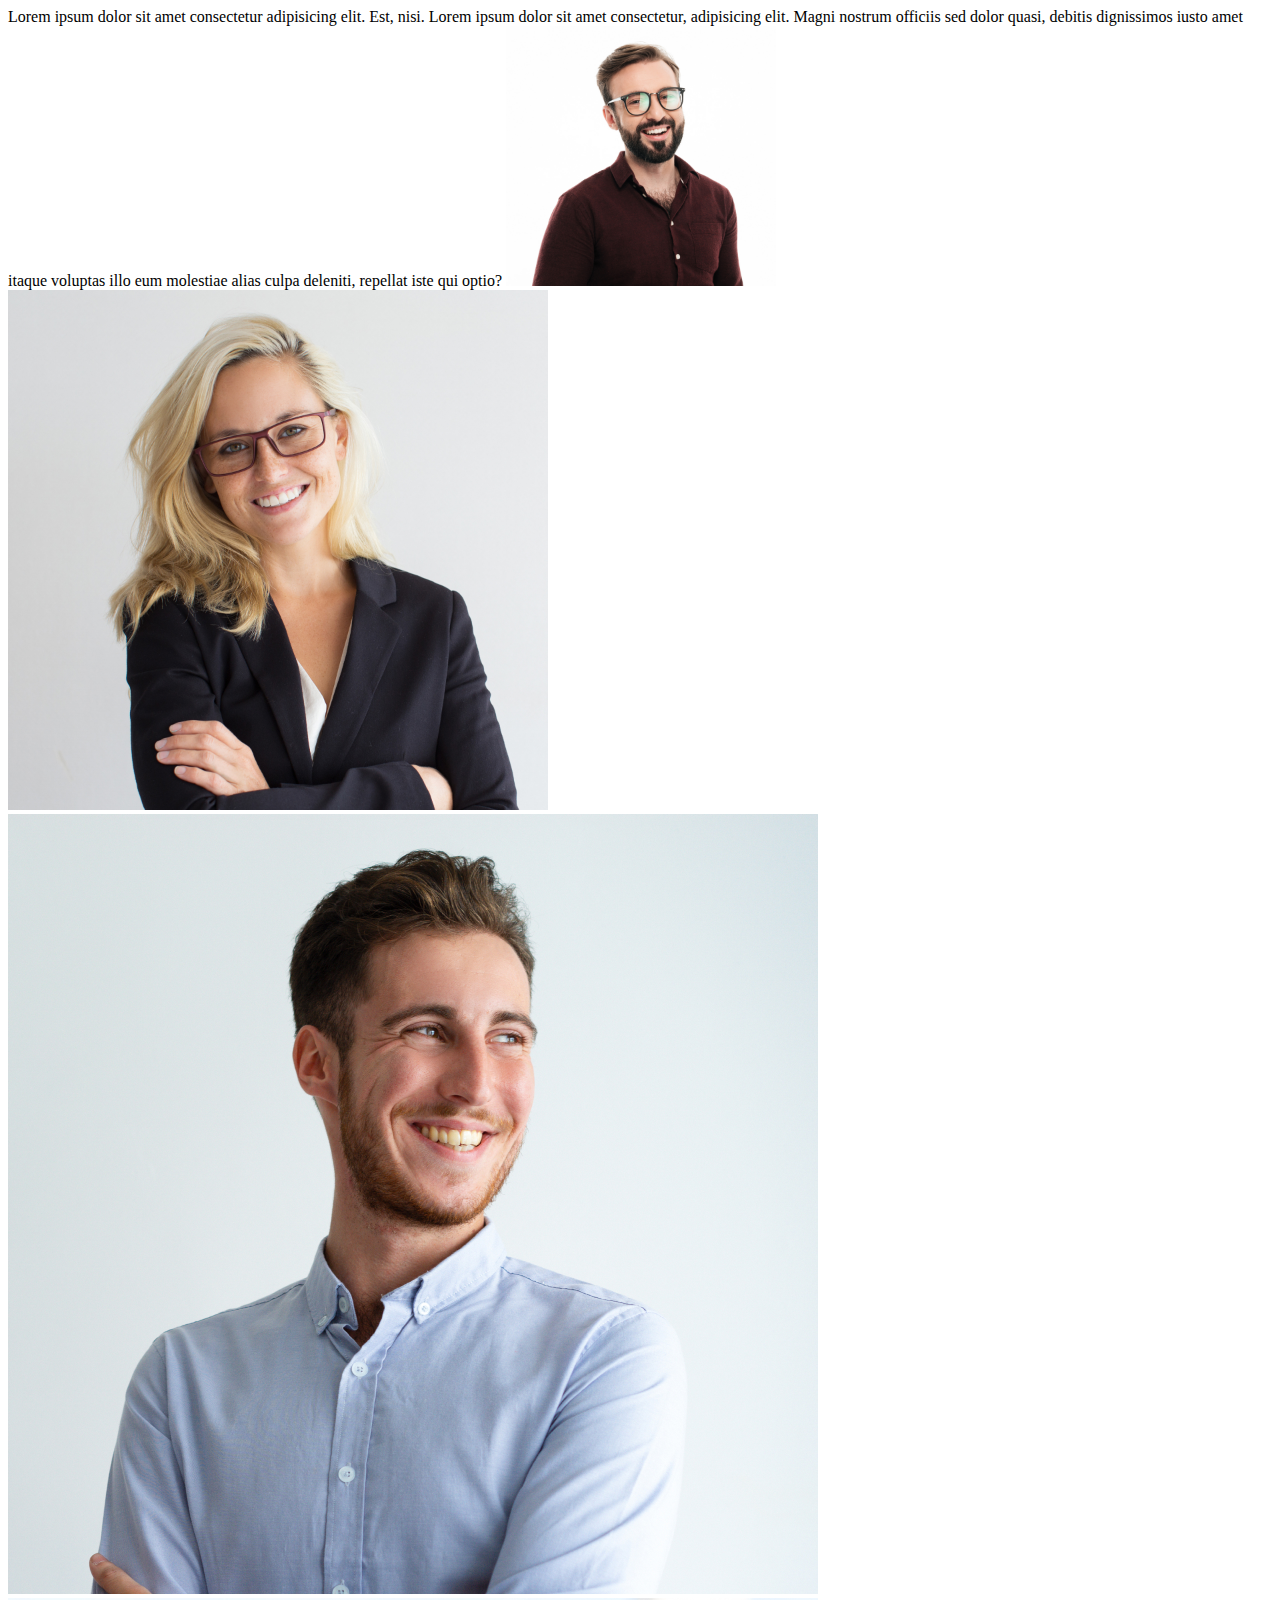
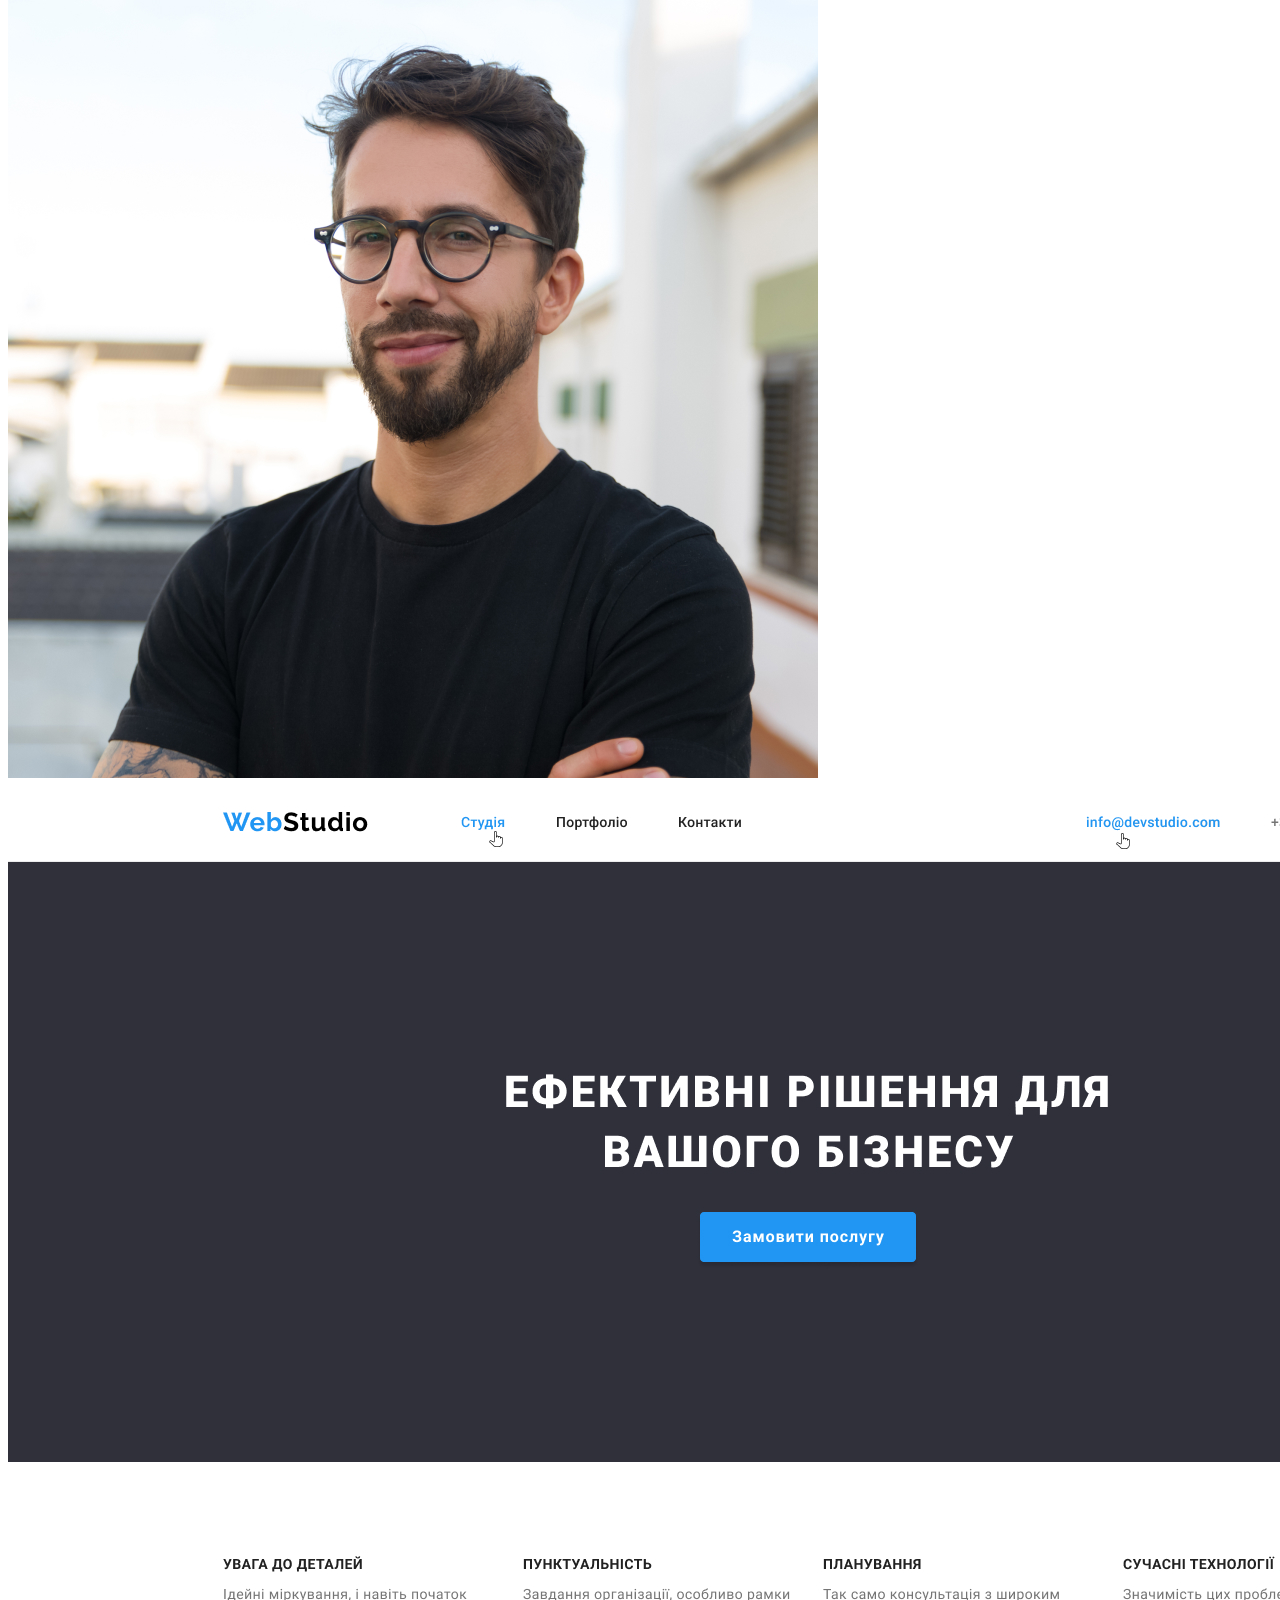
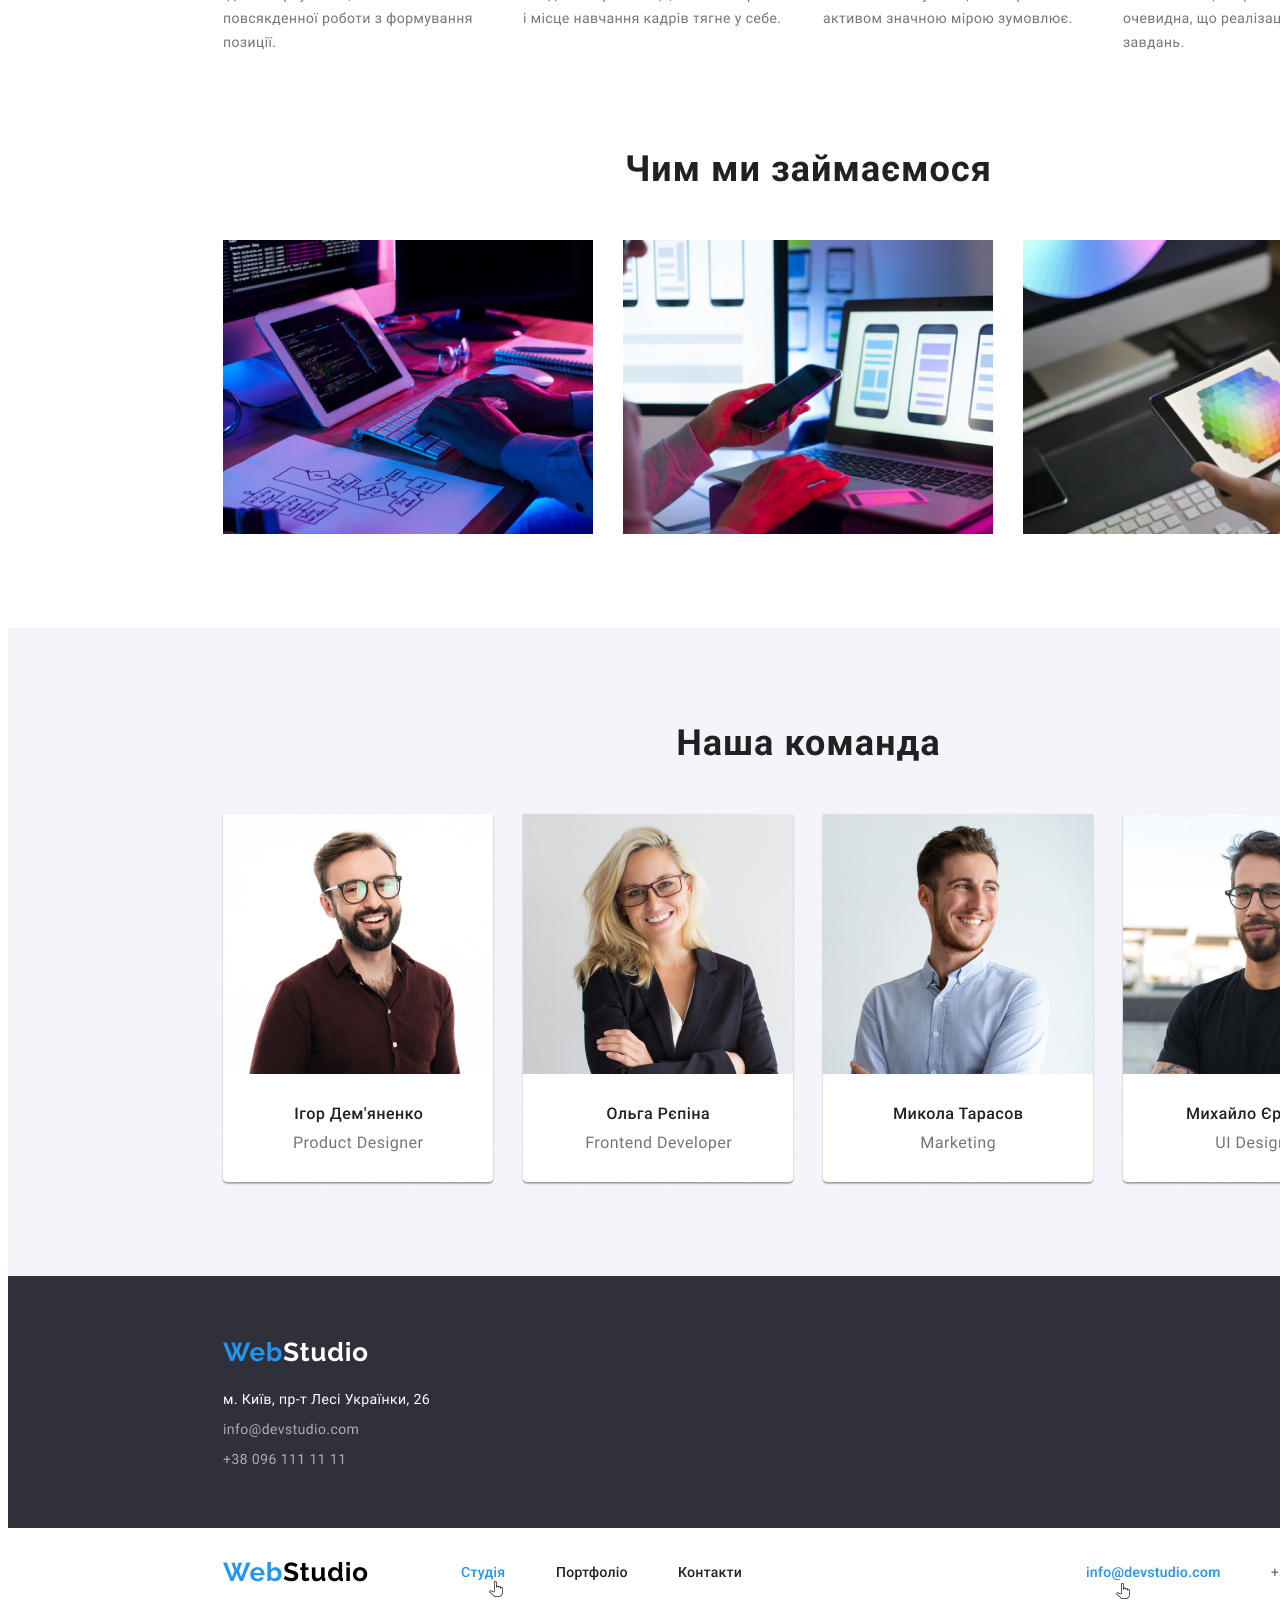
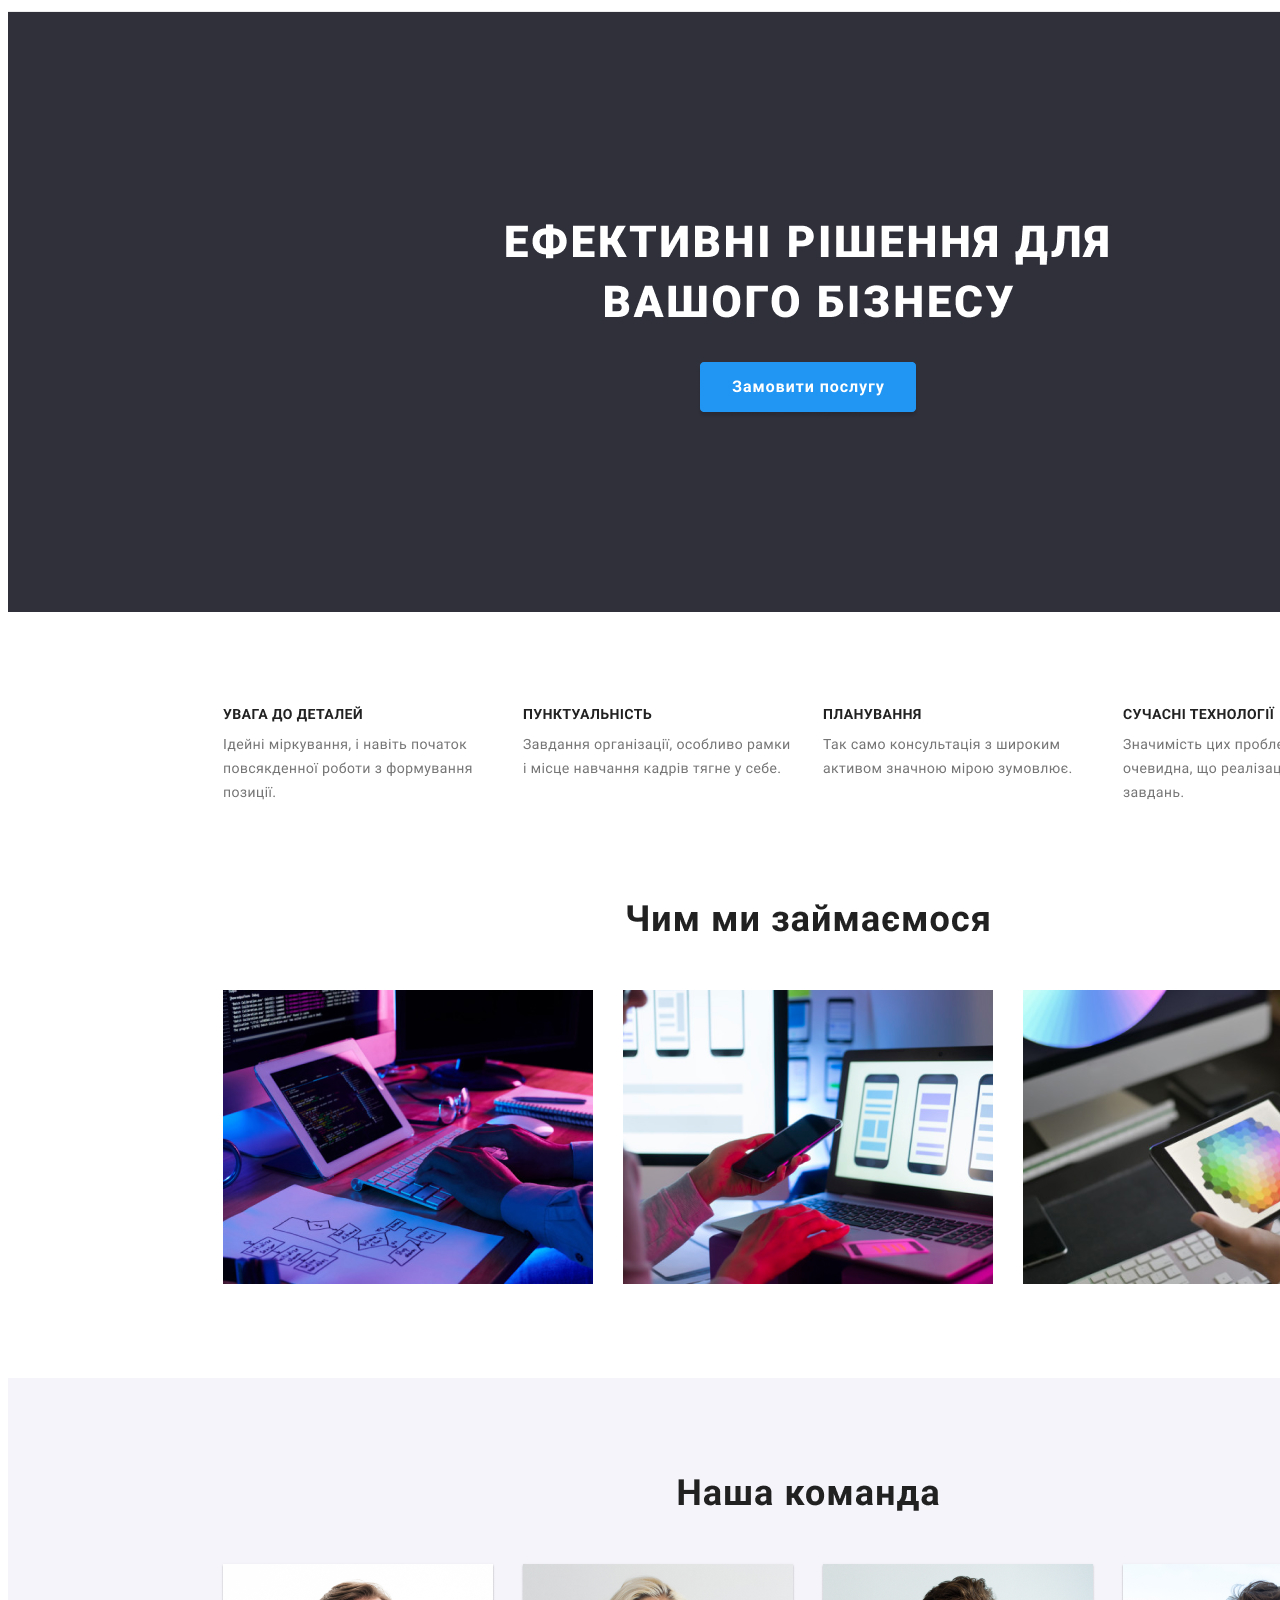
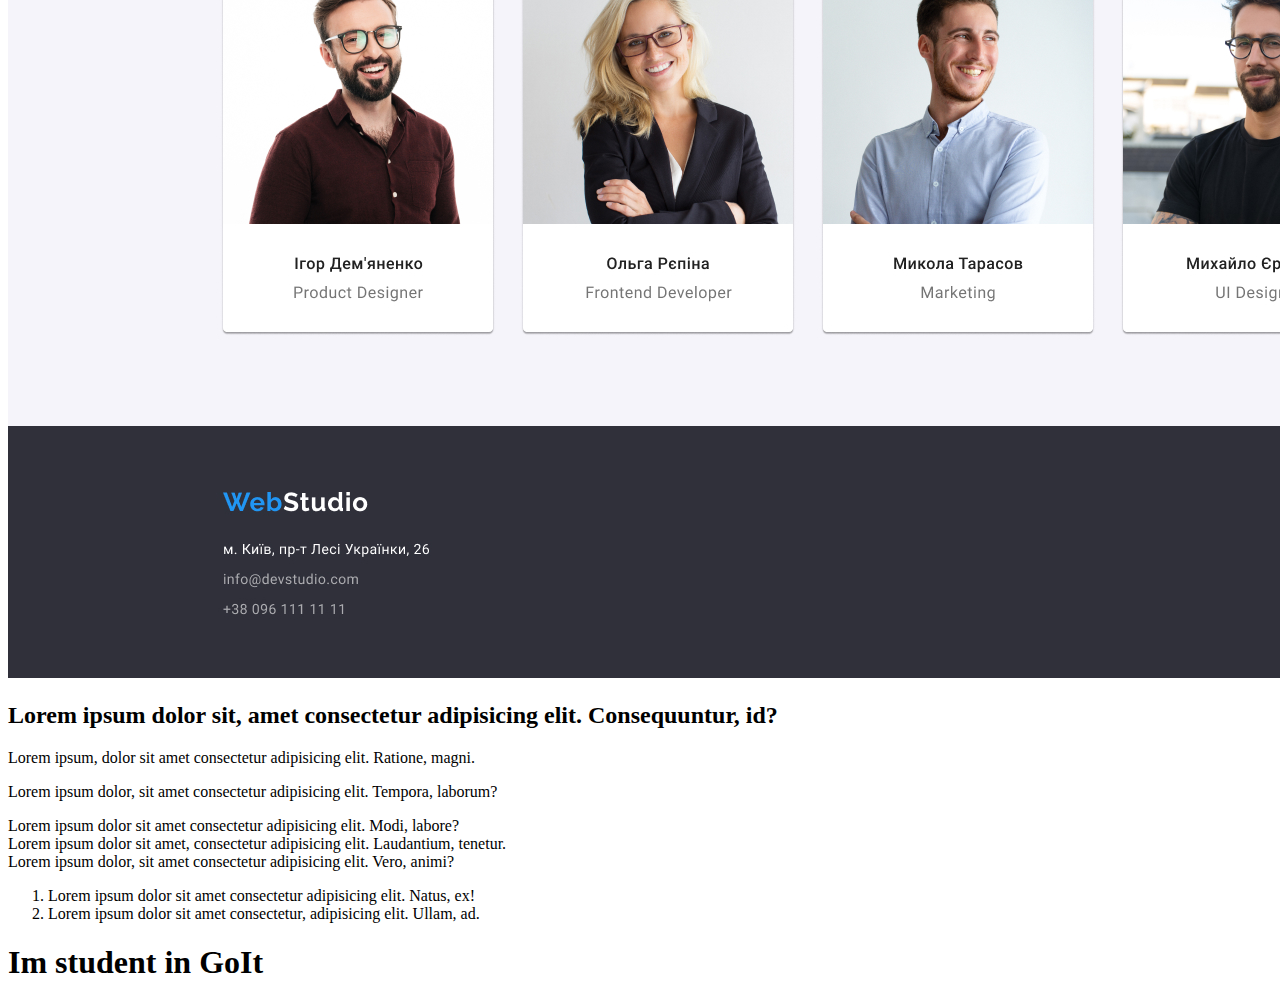
==== index.html @ 2c8cfee5 "07.12.2022 21:43" ====
<!DOCTYPE html>
<html lang="en">
<head>
    <meta charset="UTF-8">
    <meta http-equiv="X-UA-Compatible" content="IE=edge">
    <meta name="viewport" content="width=device-width, initial-scale=1.0">
    <title>Document</title>
</head>
<main>
    <section>Lorem ipsum dolor sit amet consectetur adipisicing elit. Est, nisi.

        <span>Lorem ipsum dolor sit amet consectetur, adipisicing elit. Magni nostrum officiis sed dolor quasi, debitis dignissimos iusto amet itaque voluptas illo eum molestiae alias culpa deleniti, repellat iste qui optio?</span>
            <img 
            src="./img/figma/img.jpg" alt="Игорь Демьяненко" width="270"/>
           
            <img
            src ="./img/figma/img-1.jpg"alt="Ольга Репито" height="520"/>
            
            
            <img src="./img/figma/img-2.jpg"alt="Николай Тарасов"/>
            <img src="./img/figma/img-3.jpg"alt="Михаил Ермаков"/>
            <img src="./img/figma/Web Studio (Version 2.1).jpg"alt="Эфективное решение для вашего бизнеса"/>
            <img src="./img/figma/Головна.jpg"alt="Чем мы занимаемся и наша команда"/>
    
    </section>

    <div>
        <h2>Lorem ipsum dolor sit, amet consectetur adipisicing elit. Consequuntur, id?</h2>
        <p>Lorem ipsum, dolor sit amet consectetur adipisicing elit. Ratione, magni.</p>
        <p>Lorem ipsum dolor, sit amet consectetur adipisicing elit. Tempora, laborum?</p>
        <p></p>
        <p></p>
        <butonn tape="button"></butonn>
    </div>

    <div>
<ui>
    <li>Lorem ipsum dolor sit amet consectetur adipisicing elit. Modi, labore?</li>
    <li>Lorem ipsum dolor sit amet, consectetur adipisicing elit. Laudantium, tenetur.</li>
    <li>Lorem ipsum dolor, sit amet consectetur adipisicing elit. Vero, animi?</li>
</ui>
<div>
    <ol>
        <li>Lorem ipsum dolor sit amet consectetur adipisicing elit. Natus, ex!</li>
    <li>Lorem ipsum dolor sit amet consectetur, adipisicing elit. Ullam, ad.</li>
    </ol>
</div>


    </div>
</main>
<body>
   <h1>Im student in GoIt</h1> 
</body>
</html>
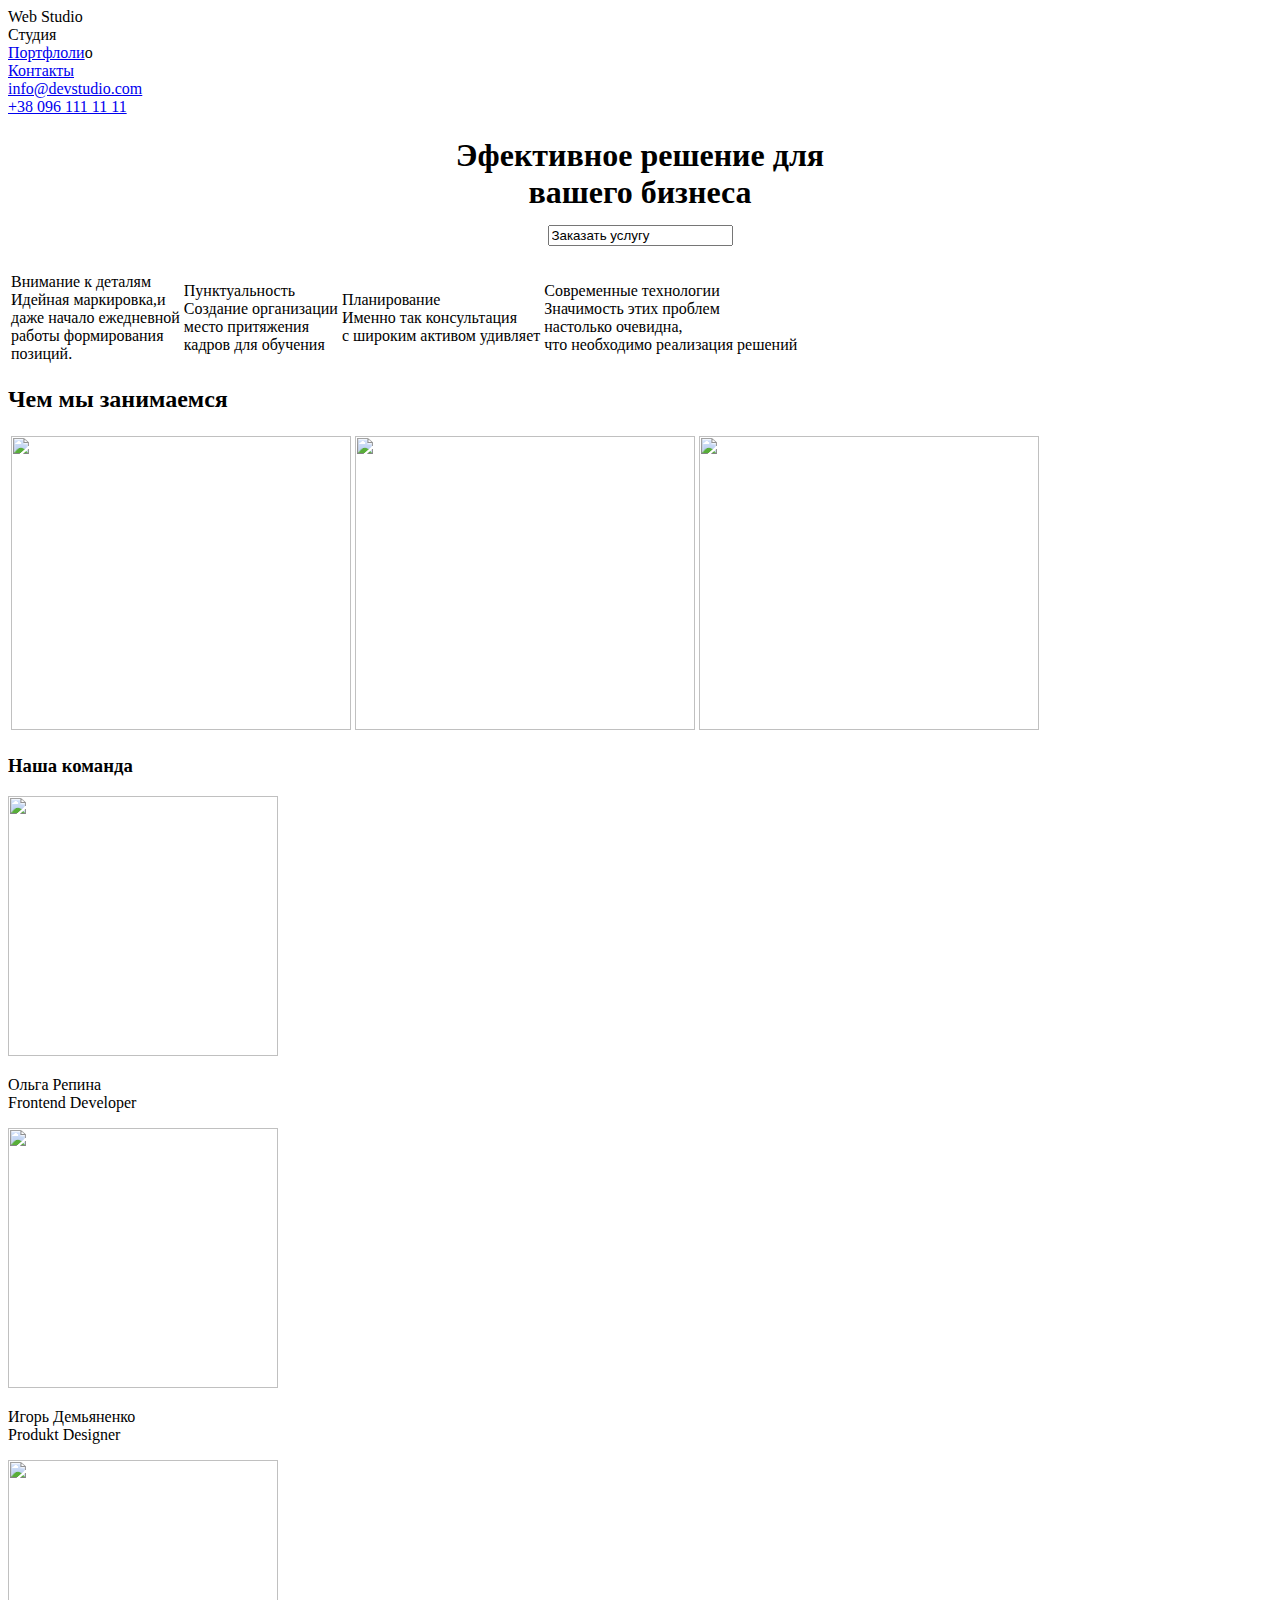
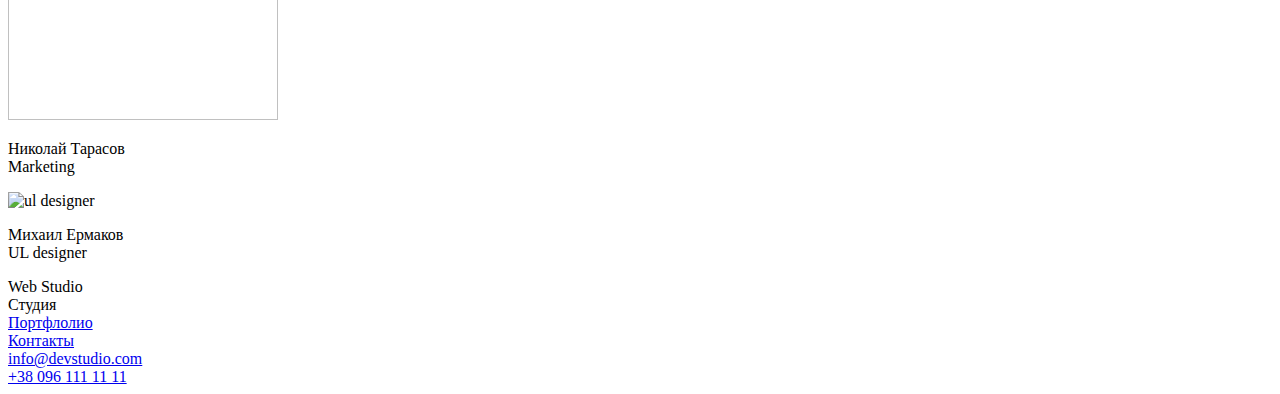
==== commit aa9a85c8: "home work 3   25/12/2022  20:51" ====
--- a/index.html
+++ b/index.html
@@ -1,57 +1,173 @@
 <!DOCTYPE html>
 <html lang="en">
+
 <head>
     <meta charset="UTF-8">
     <meta http-equiv="X-UA-Compatible" content="IE=edge">
     <meta name="viewport" content="width=device-width, initial-scale=1.0">
-    <title>Document</title>
+    <title>Home work 2</title>
+    <link rel="stylesheet" href="./css/styles.css" />
 </head>
-<main>
-    <section>Lorem ipsum dolor sit amet consectetur adipisicing elit. Est, nisi.
 
-        <span>Lorem ipsum dolor sit amet consectetur, adipisicing elit. Magni nostrum officiis sed dolor quasi, debitis dignissimos iusto amet itaque voluptas illo eum molestiae alias culpa deleniti, repellat iste qui optio?</span>
-            <img 
-            src="./img/figma/img.jpg" alt="Игорь Демьяненко" width="270"/>
-           
-            <img
-            src ="./img/figma/img-1.jpg"alt="Ольга Репито" height="520"/>
-            
-            
-            <img src="./img/figma/img-2.jpg"alt="Николай Тарасов"/>
-            <img src="./img/figma/img-3.jpg"alt="Михаил Ермаков"/>
-            <img src="./img/figma/Web Studio (Version 2.1).jpg"alt="Эфективное решение для вашего бизнеса"/>
-            <img src="./img/figma/Головна.jpg"alt="Чем мы занимаемся и наша команда"/>
-    
-    </section>
+<!--Пишу заметки для себя через контрл плюс кнопка с точкой и слешем  -->
 
-    <div>
-        <h2>Lorem ipsum dolor sit, amet consectetur adipisicing elit. Consequuntur, id?</h2>
-        <p>Lorem ipsum, dolor sit amet consectetur adipisicing elit. Ratione, magni.</p>
-        <p>Lorem ipsum dolor, sit amet consectetur adipisicing elit. Tempora, laborum?</p>
-        <p></p>
-        <p></p>
-        <butonn tape="button"></butonn>
+
+<body>
+    <header class="page-header">
+
+        Web Studio<br />Студия<br /><a href="#">Портфлоли</a>о<br /><a href="#">Контакты</a><br />
+        <a href="#">info@devstudio.com</a><br />
+
+        <a href="#">+38 096 111 11 11</a>
+
+
+
+    </header>
+
+
+
+
+    <center>
+        <h1> Эфективное решение для <br /> вашего бизнеса<br />
+
+            <a href="Заказать услугу"></a>
+
+            <input tape="button" value="Заказать услугу">
+        </h1>
+
+    </center>
+
+
+
+
+    <div class="text">
+
+        <table>
+
+            <tr>
+                <td>Внимание к деталям<br />Идейная маркировка,и <br />даже начало ежедневной<br /> работы
+                    формирования<br />
+                    позиций. </td>
+                <td>Пунктуальность<br />Создание организации<br /> место притяжения <br />кадров для обучения</td>
+                <td>Планирование <br />Именно так консультация<br /> с широким активом удивляет</td>
+                <td>Современные технологии<br /> Значимость этих проблем <br />настолько очевидна,<br /> что необходимо
+                    реализация
+                    решений
+
+                </td>
+            </tr>
+
+
+
+
+
+
+
+        </table>
     </div>
 
-    <div>
-<ui>
-    <li>Lorem ipsum dolor sit amet consectetur adipisicing elit. Modi, labore?</li>
-    <li>Lorem ipsum dolor sit amet, consectetur adipisicing elit. Laudantium, tenetur.</li>
-    <li>Lorem ipsum dolor, sit amet consectetur adipisicing elit. Vero, animi?</li>
-</ui>
+
+
+    <div class=" image-wrap">
+
+        <table>
+
+            <tr>
+                <td>
+
+                    <img src="./css/images/foto/img.png" height="294 px" width="340 px">
+                </td>
+
+
+
+                <td>
+                    <img src="./css/images/foto/img (1).png" height="294px" width="340 px" />
+                </td>
+
+
+                <h2>Чем мы занимаемся</h2>
+                <td>
+                    <img src="./css/images/foto/img (2).png" height="294 px" width="340 px" />
+                </td>
+
+            </tr>
+
+        </table>
+    </div>
+
+</body>
+<body>
+
 <div>
-    <ol>
-        <li>Lorem ipsum dolor sit amet consectetur adipisicing elit. Natus, ex!</li>
-    <li>Lorem ipsum dolor sit amet consectetur, adipisicing elit. Ullam, ad.</li>
-    </ol>
+<h3>Наша команда</h3>
 </div>
 
 
-    </div>
-</main>
-<body>
-   <h1>Im student in GoIt</h1> 
-</body>
-</html>
+
+    <div class="main">
+        <div class="outher">
+            <div class="conteiner">
+
+                <img src="./css/images/img-1.jpg" height="260 px" width="270 px" />
+                <p>Ольга Репина<br />Frontend Developer</p>
+
+            </div>
 
 
+            <div class="conteiner">
+
+
+                <img src="./css/images/img.jpg " height="260 px" width="270 px" />
+                <p>Игорь Демьяненко<br />Produkt Designer</p>
+
+            </div>
+
+            <div class="conteiner">
+                <img src="./css/images/img-2.jpg" height="260 px" width="270 px" />
+                <p>Николай Тарасов<br />Marketing</p>
+
+            </div>
+            <div class="conteiner">
+                <img src="./css/images/img-3.jpg" alt="ul designer" height="260 px" width="270 px" />
+                <p>Михаил Ермаков <br />UL designer</p>
+
+            </div>
+        </div>
+    </div>
+
+
+
+
+
+
+
+
+
+
+
+
+
+    <footer class="page-footer">
+
+        Web Studio<br />Студия<br /><a href="#">Портфлолио</a><br /><a href="#">Контакты</a><br />
+        <a href="#">info@devstudio.com</a><br />
+
+        <a href="#">+38 096 111 11 11</a>
+       
+    </footer>
+    
+
+
+
+
+
+
+
+</body>
+
+
+
+
+
+
+</html>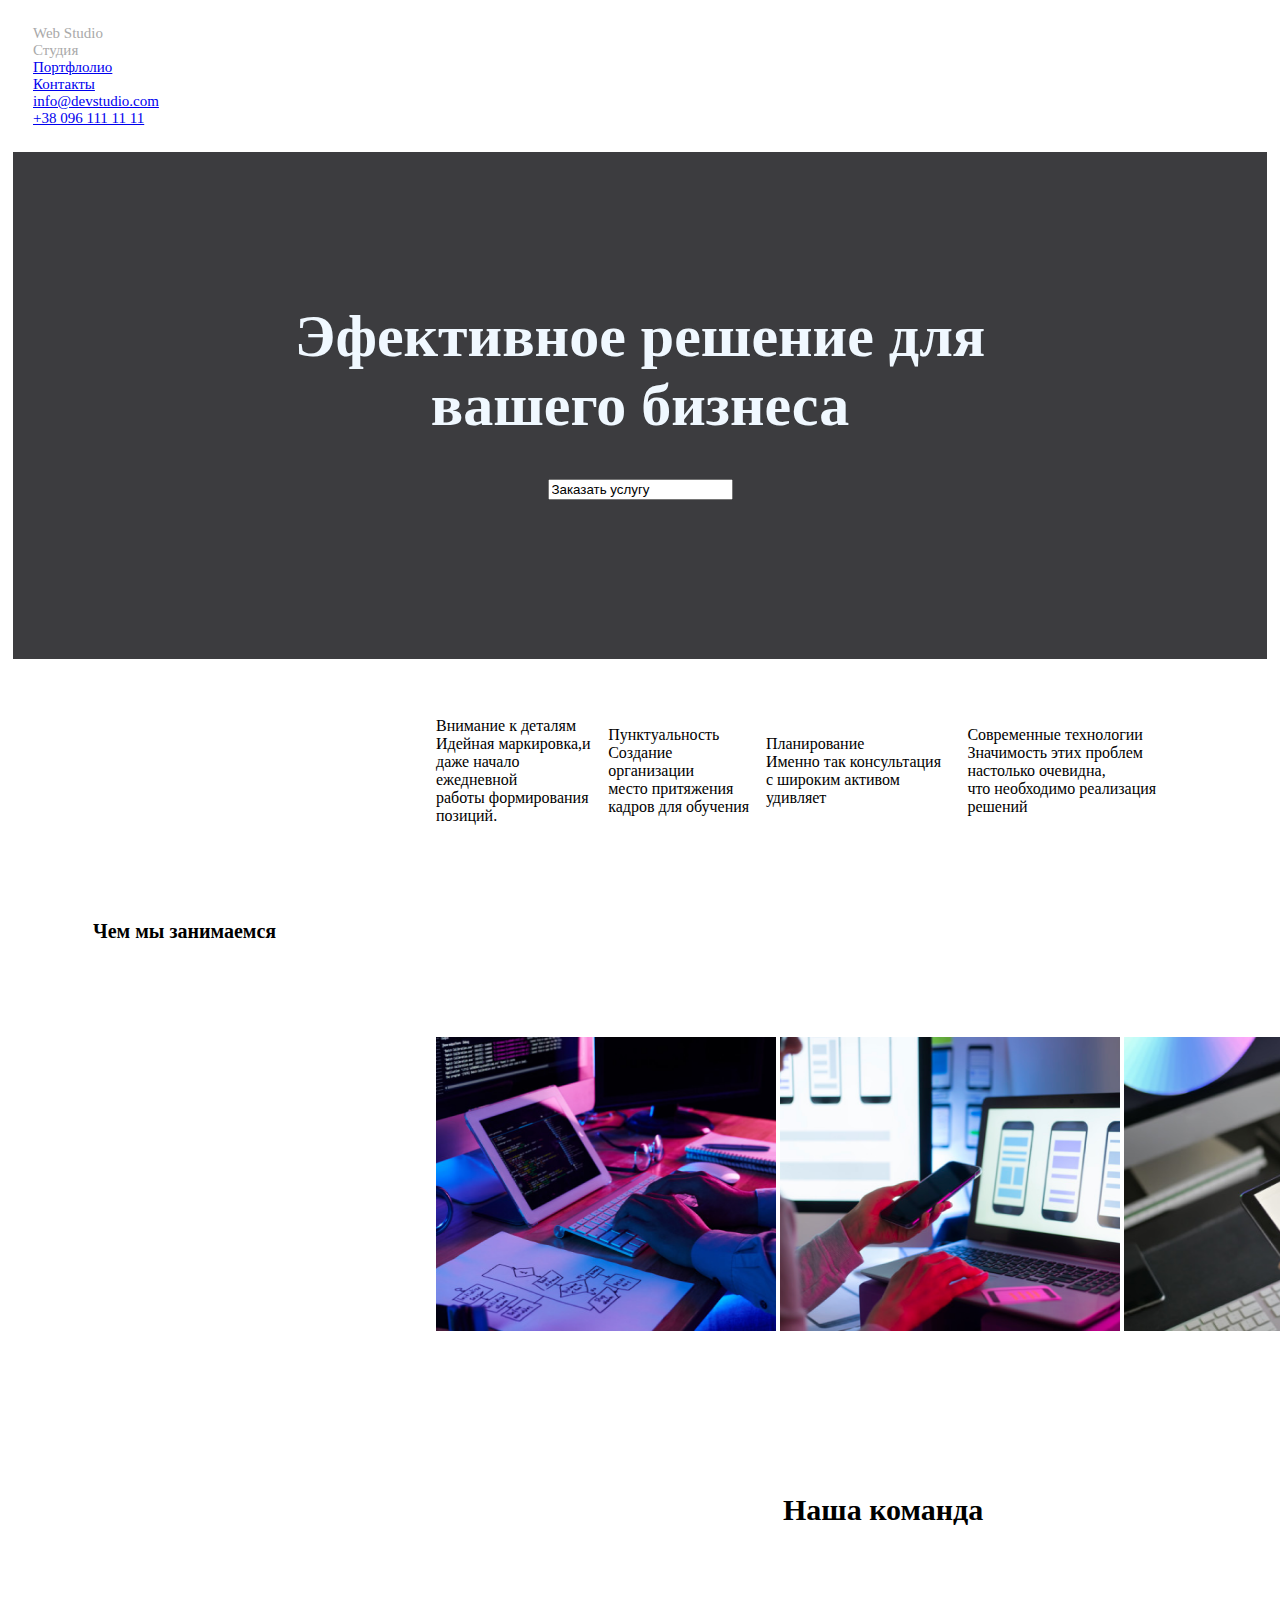
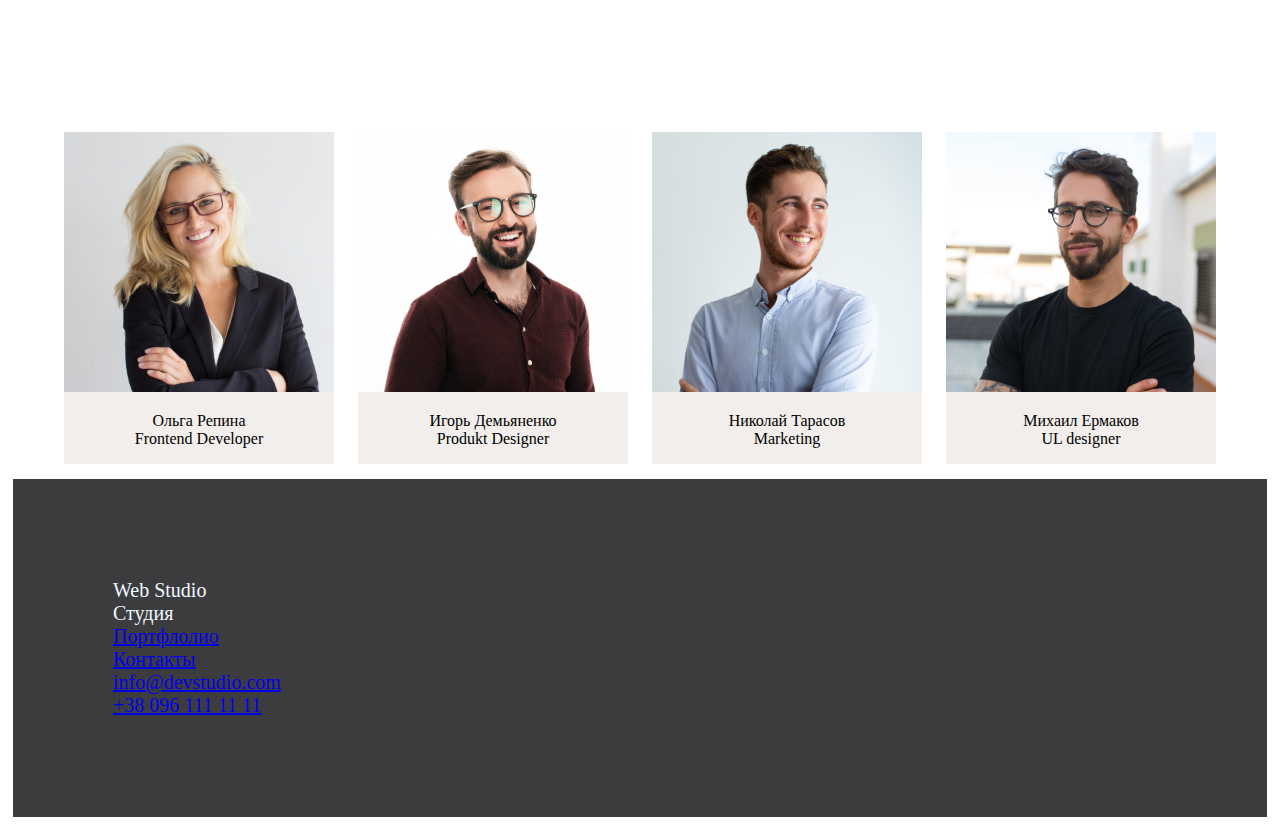
==== commit 49e5c19e: "21/01 home work 3" ====
--- a/index.html
+++ b/index.html
@@ -5,8 +5,9 @@
     <meta charset="UTF-8">
     <meta http-equiv="X-UA-Compatible" content="IE=edge">
     <meta name="viewport" content="width=device-width, initial-scale=1.0">
-    <title>Home work 2</title>
-    <link rel="stylesheet" href="./css/styles.css" />
+    <title>Home work 3</title>
+    <link rel="stylesheet" href="./img/css/style.css" />
+    <link rel="stylesheet" href="./portfolio/portfolio.html"
 </head>
 
 <!--Пишу заметки для себя через контрл плюс кнопка с точкой и слешем  -->
@@ -15,7 +16,7 @@
 <body>
     <header class="page-header">
 
-        Web Studio<br />Студия<br /><a href="#">Портфлоли</a>о<br /><a href="#">Контакты</a><br />
+        Web Studio<br />Студия<br /><a href="/portfolio/portfolio.html">Портфлолиo</a><br /><a href="#">Контакты</a><br />
         <a href="#">info@devstudio.com</a><br />
 
         <a href="#">+38 096 111 11 11</a>
@@ -75,19 +76,19 @@
             <tr>
                 <td>
 
-                    <img src="./css/images/foto/img.png" height="294 px" width="340 px">
+                    <img src="./img/css/hero/img.png" height="294 px" width="340 px">
                 </td>
 
 
 
                 <td>
-                    <img src="./css/images/foto/img (1).png" height="294px" width="340 px" />
+                    <img src="./img/css/hero/img (3).png" height="294px" width="340 px" />
                 </td>
 
 
                 <h2>Чем мы занимаемся</h2>
                 <td>
-                    <img src="./css/images/foto/img (2).png" height="294 px" width="340 px" />
+                    <img src="./img/css/hero/img (4).png" height="294 px" width="340 px" />
                 </td>
 
             </tr>
@@ -108,7 +109,7 @@
         <div class="outher">
             <div class="conteiner">
 
-                <img src="./css/images/img-1.jpg" height="260 px" width="270 px" />
+                <img src="./img/css/hero/img-1.jpg" height="260 px" width="270 px" />
                 <p>Ольга Репина<br />Frontend Developer</p>
 
             </div>
@@ -117,18 +118,18 @@
             <div class="conteiner">
 
 
-                <img src="./css/images/img.jpg " height="260 px" width="270 px" />
+                <img src="./img/css/hero/img4.jpg" height="260 px" width="270 px" />
                 <p>Игорь Демьяненко<br />Produkt Designer</p>
 
             </div>
 
             <div class="conteiner">
-                <img src="./css/images/img-2.jpg" height="260 px" width="270 px" />
+                <img src="./img/css/hero/img.jpg" height="260 px" width="270 px" />
                 <p>Николай Тарасов<br />Marketing</p>
 
             </div>
             <div class="conteiner">
-                <img src="./css/images/img-3.jpg" alt="ul designer" height="260 px" width="270 px" />
+                <img src="./img/css/hero/img-3.jpg" alt="ul designer" height="260 px" width="270 px" />
                 <p>Михаил Ермаков <br />UL designer</p>
 
             </div>
--- a/img/css/style.css
+++ b/img/css/style.css
@@ -0,0 +1,96 @@
+.page-header{
+
+    font-size: 15px;
+    color:darkgray;
+    padding: 10px;
+margin: 15px;
+}
+
+
+h1 {
+    font-size: 60px;
+    color: aliceblue;
+    background-color:rgb(60, 60, 63);
+    text-emphasis: center;
+    margin: 5px;
+
+
+    margin-top: 500;
+    
+    padding: 150px;
+    }
+
+   
+    
+
+table{
+    margin-left: 375px;
+    padding:50px;
+}
+
+
+
+h2{
+    font-size: 20PX;
+    margin-left:60px;
+    padding: 25px; ;
+}
+
+
+
+h3{
+
+    font-size: 30PX;
+    margin-left: 700px;
+    padding: 75px; ;
+
+
+}
+
+.conteiner{
+    display:inline-block;
+    text-align: center;
+    background-color: rgb(241, 238, 235);
+  margin: 10px;
+  margin-top:100px;
+   
+
+
+
+}
+.conteiner>img{
+   max-width: 270px;
+   height: 260px;
+   text-align: center;
+}
+
+
+
+.outher{
+    text-align: center;
+
+}
+
+
+.main{
+
+    text-align: center;
+    
+}
+
+h1{
+    text-align: center;
+}
+
+.page-footer{
+    font-size: 20px;
+    color: aliceblue;
+    background-color:rgb(60, 60, 63);
+    text-emphasis: center;
+    margin: 5px;
+
+
+    margin-top: 300;
+    
+    padding: 100px;   
+}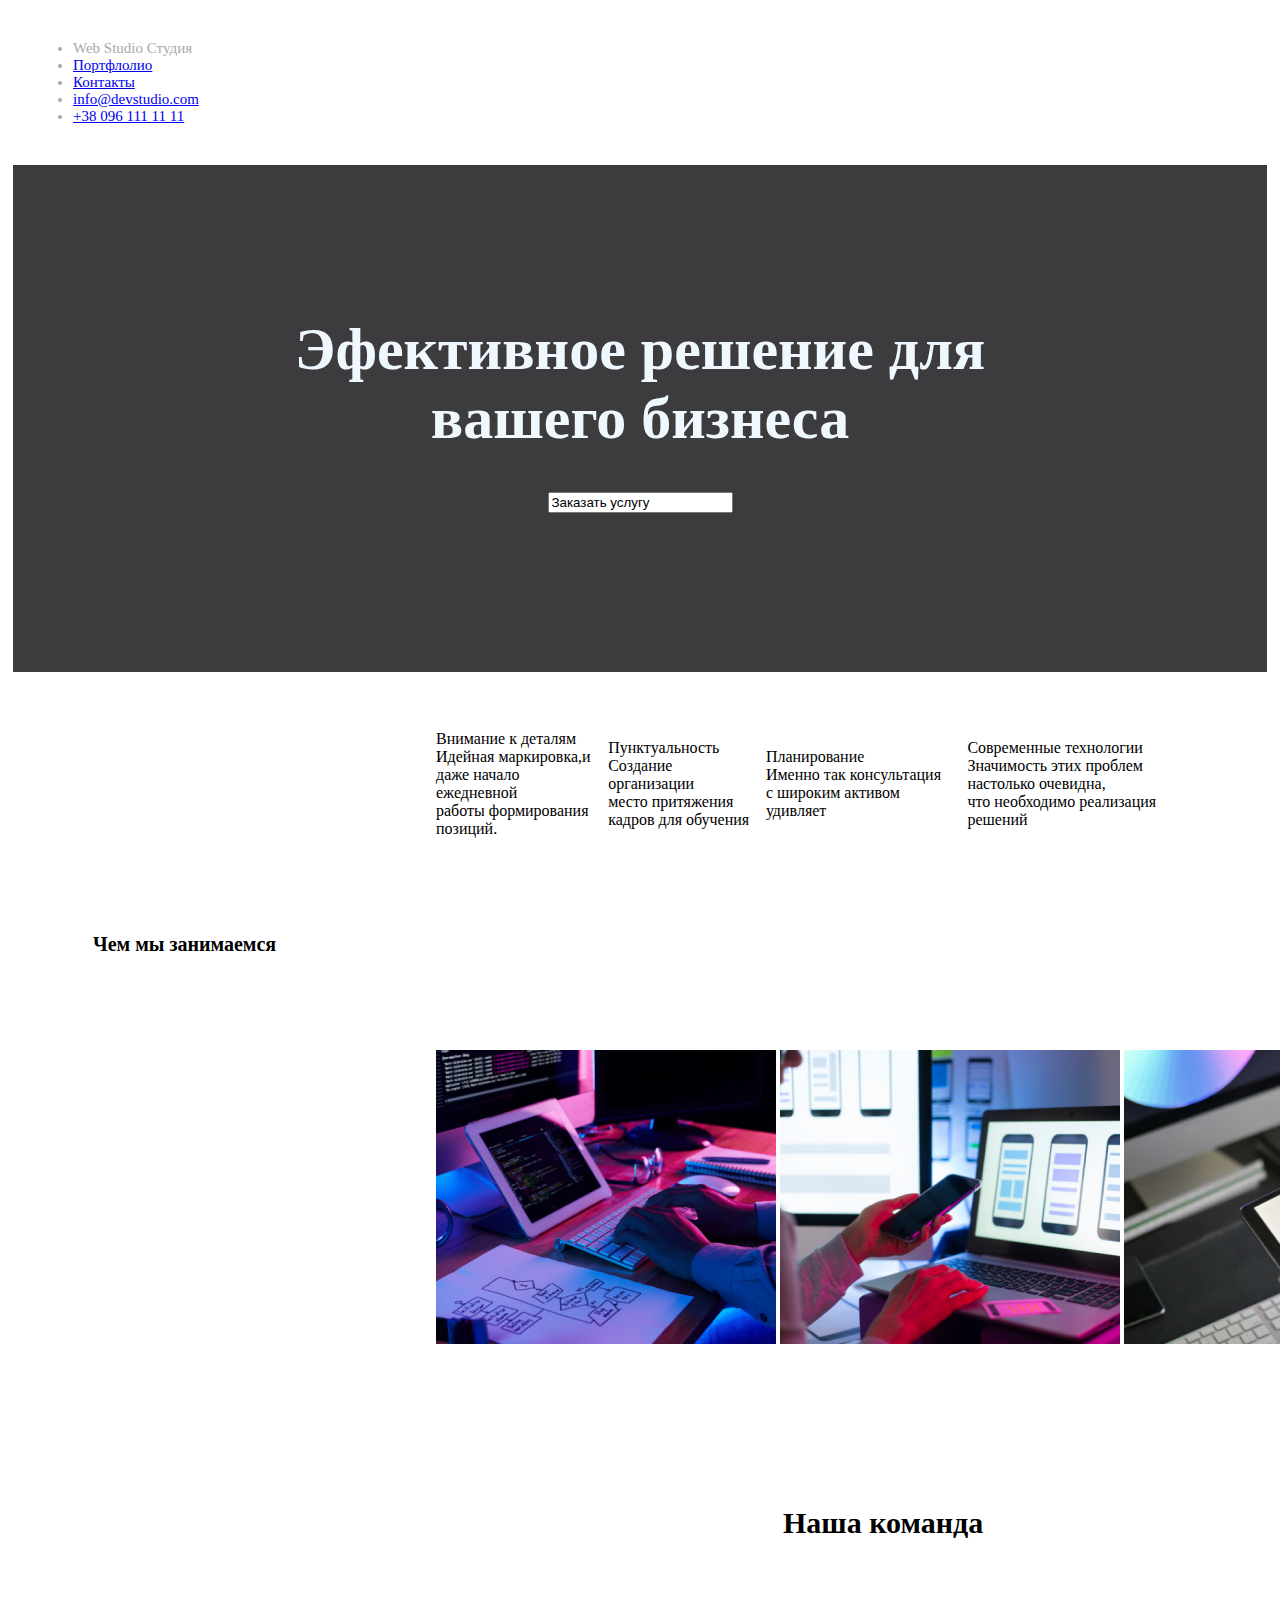
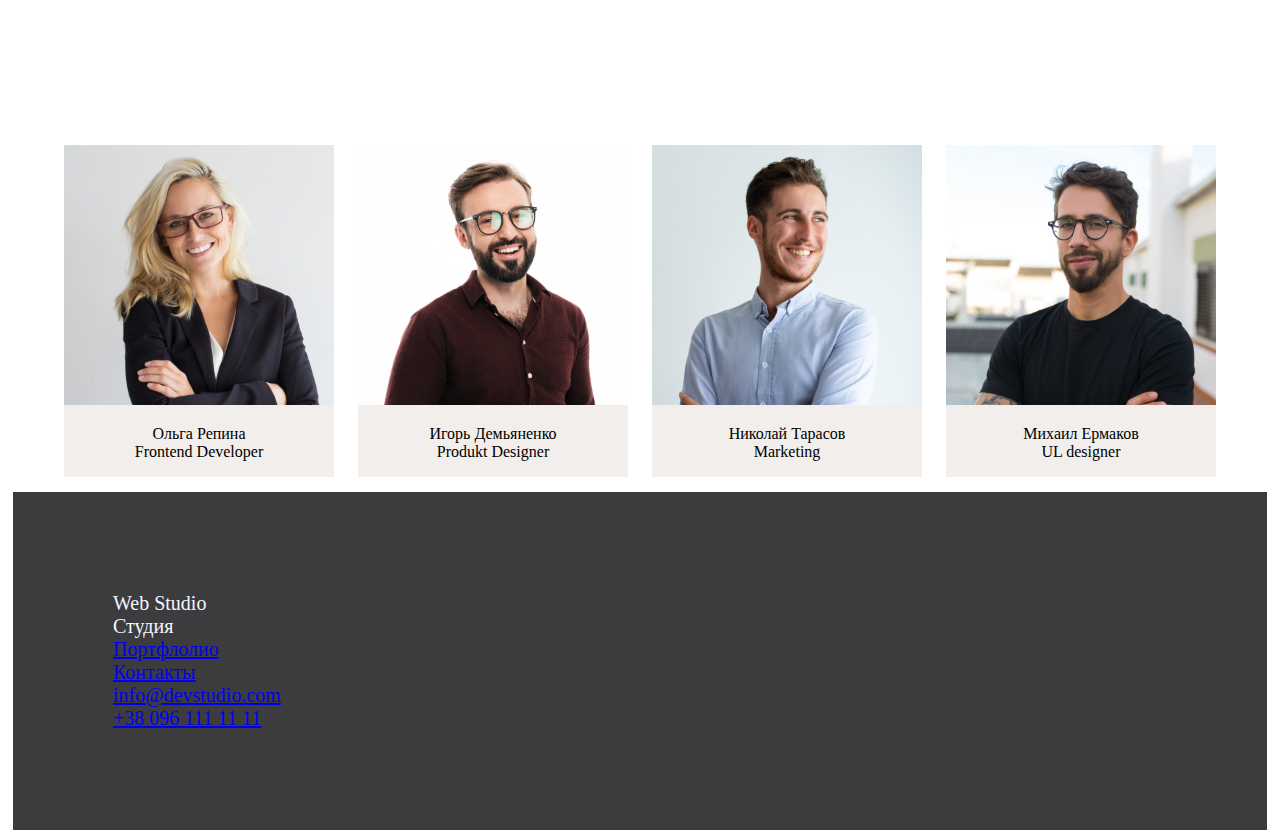
==== commit 4b4e2b49: "homre work 3 247.12.2022   18.50" ====
--- a/index.html
+++ b/index.html
@@ -15,13 +15,16 @@
 
 <body>
     <header class="page-header">
+        <ul>
 
-        Web Studio<br />Студия<br /><a href="/portfolio/portfolio.html">Портфлолиo</a><br /><a href="#">Контакты</a><br />
-        <a href="#">info@devstudio.com</a><br />
+        <li>Web Studio Студия </li>
+        <li><a href="./portfolio/portfolio.html">Портфлолиo</a></li>
+        <li><a href="#">Контакты</a></li>
+       <li> <a href="#">info@devstudio.com</a></li>
 
-        <a href="#">+38 096 111 11 11</a>
+        <li><a href="#">+38 096 111 11 11</a></li>
 
-
+    </ul>
 
     </header>
 
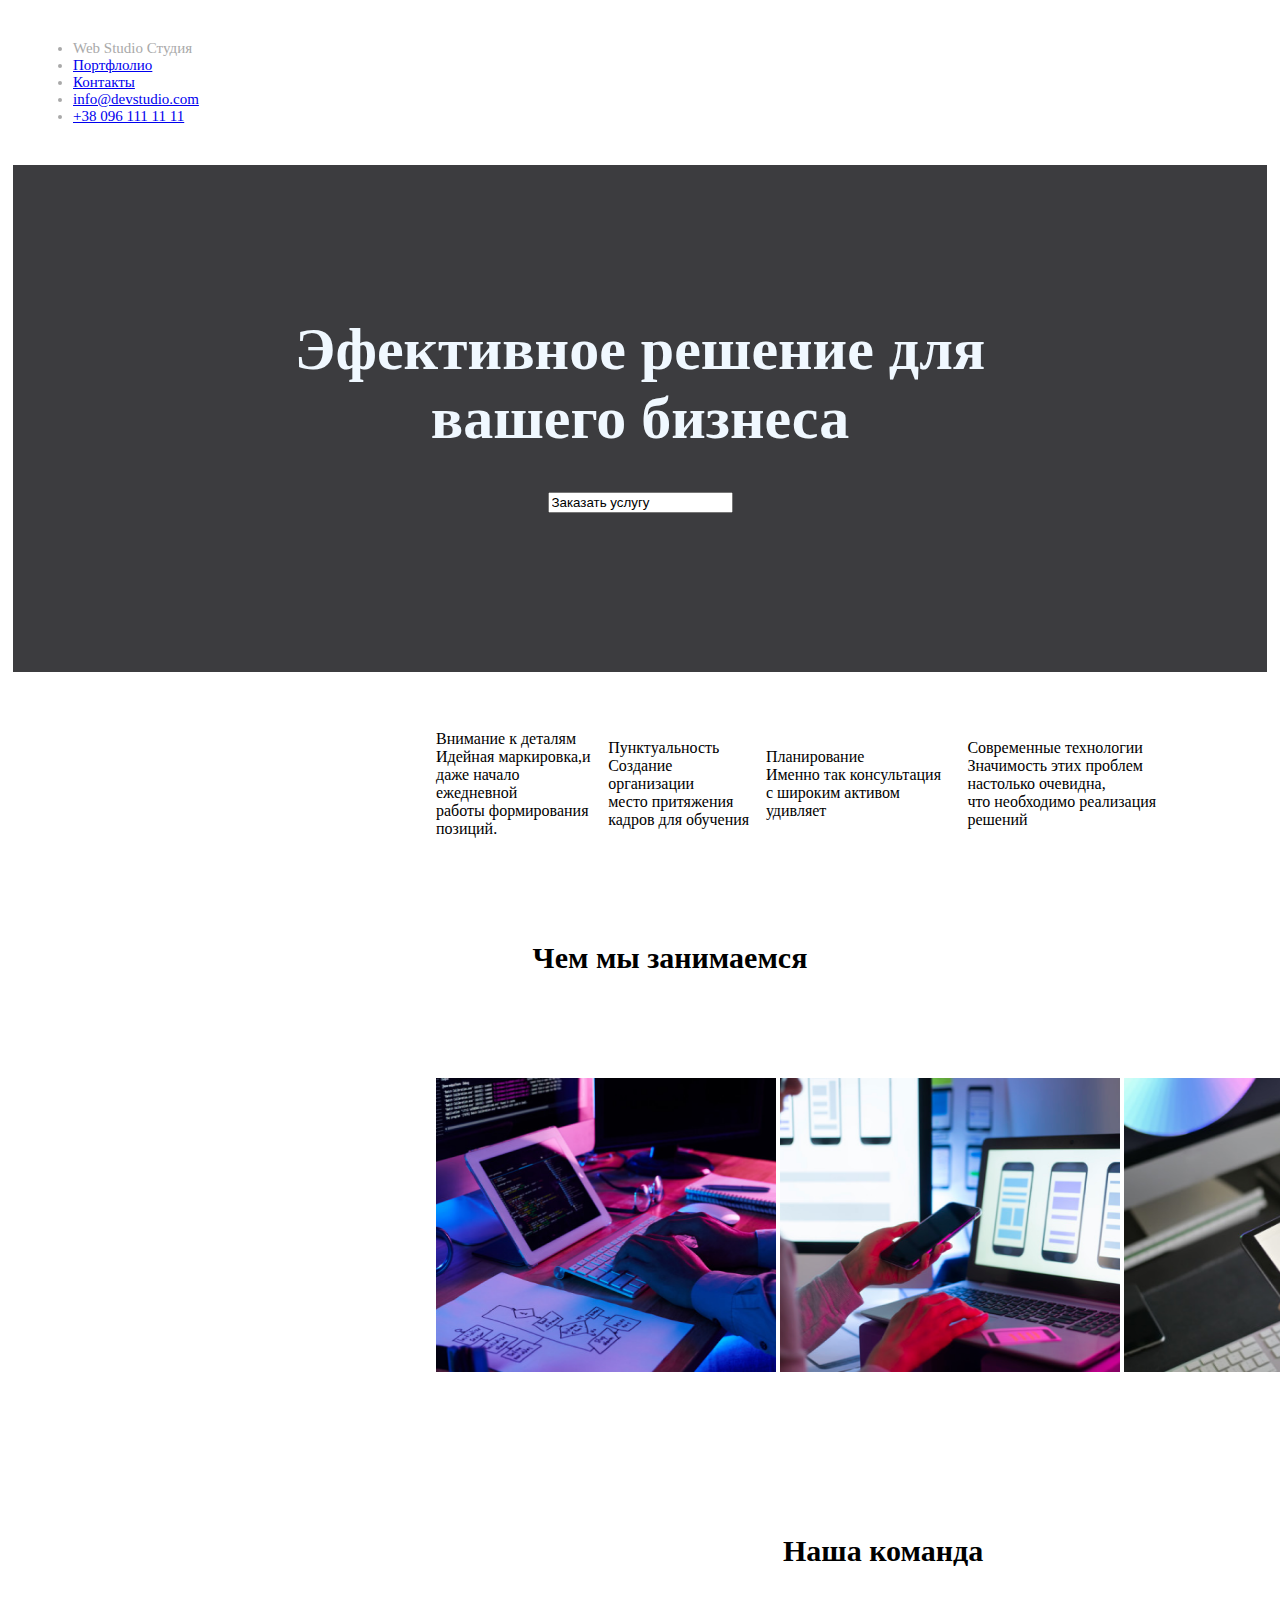
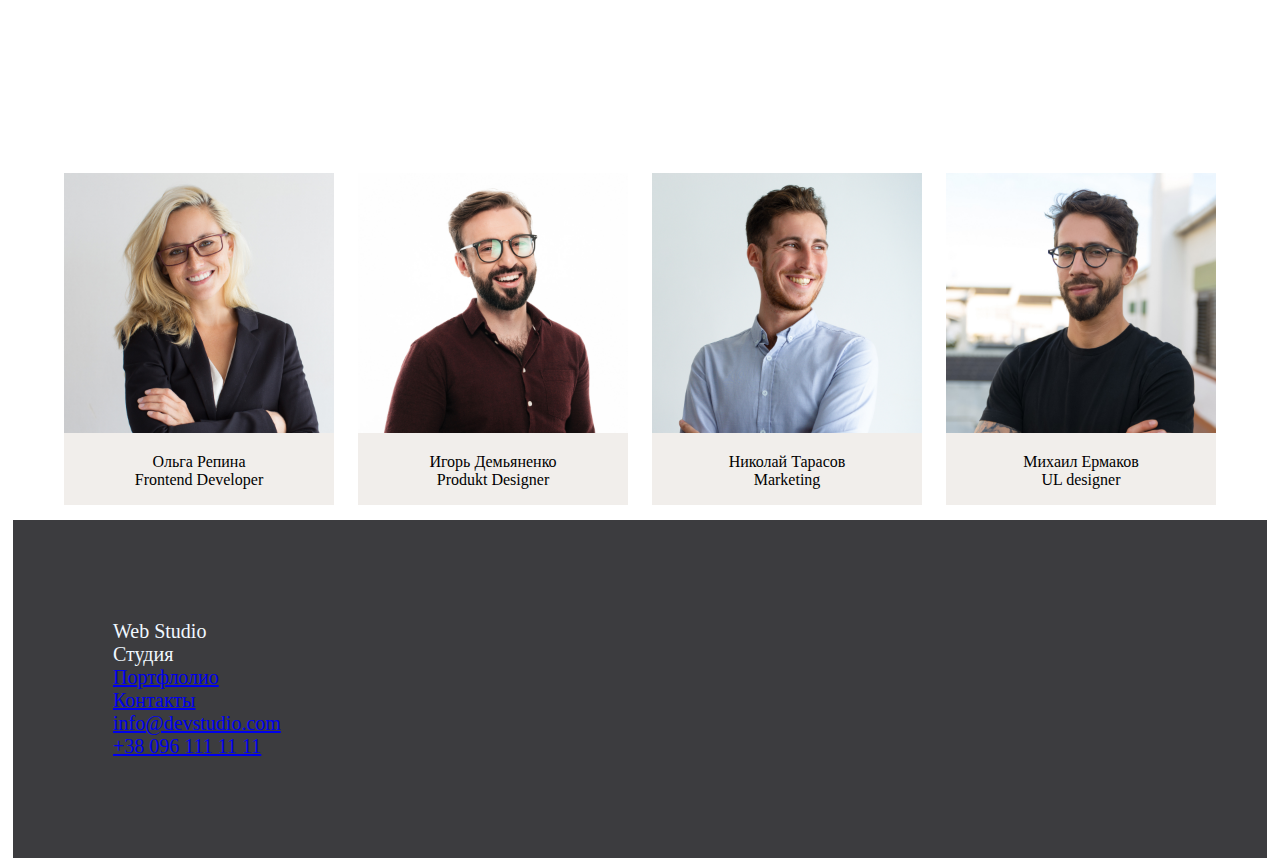
==== commit e4322a05: "home work 2-3 04.01.2023  18:50" ====
--- a/index.html
+++ b/index.html
@@ -8,12 +8,14 @@
     <title>Home work 3</title>
     <link rel="stylesheet" href="./img/css/style.css" />
     <link rel="stylesheet" href="./portfolio/portfolio.html"
-</head>
+  </head>
 
 <!--Пишу заметки для себя через контрл плюс кнопка с точкой и слешем  -->
 
 
 <body>
+    
+    
     <header class="page-header">
         <ul>
 
@@ -29,9 +31,9 @@
     </header>
 
 
+<div class="section">
 
-
-    <center>
+    <div>
         <h1> Эфективное решение для <br /> вашего бизнеса<br />
 
             <a href="Заказать услугу"></a>
@@ -39,7 +41,7 @@
             <input tape="button" value="Заказать услугу">
         </h1>
 
-    </center>
+    </div>
 
 
 
@@ -144,7 +146,7 @@
 
 
 
-
+</div>
 
 
 
--- a/img/css/style.css
+++ b/img/css/style.css
@@ -31,7 +31,8 @@
 
 
 h2{
-    font-size: 20PX;
+    font-size: 30PX;
+    text-align: center;
     margin-left:60px;
     padding: 25px; ;
 }
